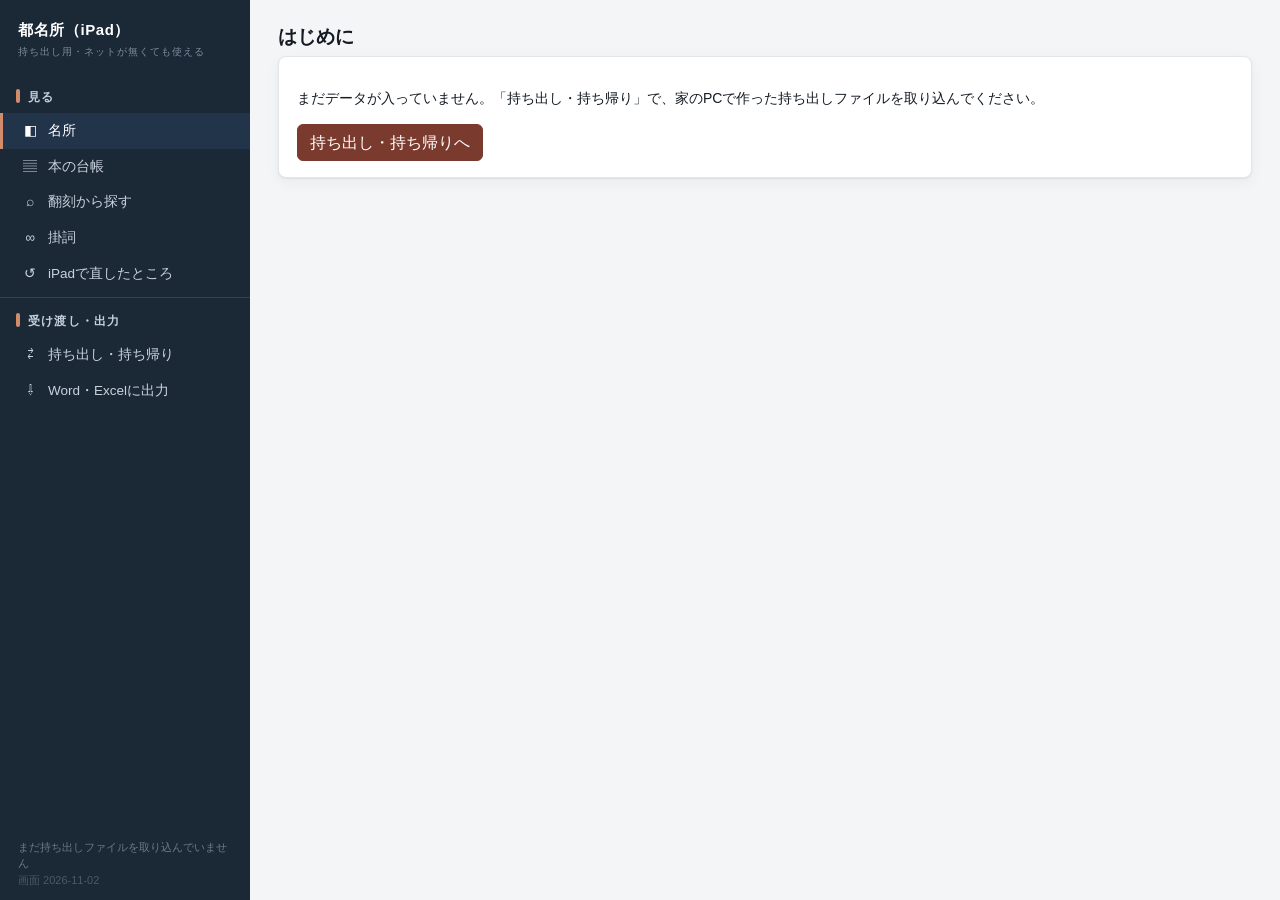
==== miyako/index.html @ 34dbe449 "都名所（iPad）の画面を miyako/ に入れる（データは含まない） Co-Authored-By: Claude Opus 5.5 <noreply@anthropic.com> Claude-" ====
<!doctype html>
<html lang="ja">
<head>
<meta charset="utf-8">
<meta name="viewport" content="width=device-width,initial-scale=1,viewport-fit=cover">
<meta name="apple-mobile-web-app-capable" content="yes">
<meta name="mobile-web-app-capable" content="yes">
<meta name="apple-mobile-web-app-title" content="都名所">
<meta name="theme-color" content="#3a2620">
<link rel="manifest" href="manifest.webmanifest">
<link rel="apple-touch-icon" href="icon-180.png">
<title>都名所（iPad）</title>
<link rel="stylesheet" href="style.css">
<style>
/* ===== 読みやすさ(2026-10-13・アプリ共通。元は _共通\読みやすさ.css) =====
   字体を BIZ UDPゴシック(無ければメイリオ)にし、灰色の字を濃くする。字の大きさは変えない(アプリごとに小さくしたい所があるため) */
:root{--ink:#141b24;--ink2:#36414e;--ink3:#5e6875}
/* 英数字(日付・番号など)だけはメイリオにする(2026-10-13・山下さん「メイリオでいきましょう」。日本語は BIZ UDPゴシック)(2026-10-13・山下さん「数字がワンサイズ大きすぎる、日付が改行する」) */
@font-face{font-family:"EisuYu";src:local("Meiryo"),local("メイリオ");font-weight:100 500;unicode-range:U+0020-007E}
@font-face{font-family:"EisuYu";src:local("Meiryo Bold"),local("Meiryo-Bold"),local("メイリオ ボールド");font-weight:600 900;unicode-range:U+0020-007E}
body{font-family:"EisuYu","BIZ UDPGothic","BIZ UDPゴシック","Meiryo","メイリオ","Hiragino Kaku Gothic ProN",sans-serif;-webkit-font-smoothing:antialiased}
</style>
<style>
/* ===== メニューの大見出しを見えるように(2026-10-13・アプリ共通。元は _共通\読みやすさ.css) =====
   左の黒いメニューの「全体」「法令」などの見出しが、暗い灰色・小さい字でほとんど見えなかった(山下さん) */
nav .grp{color:#c3cfdc !important;font-size:12px !important;font-weight:700 !important;letter-spacing:.1em;opacity:1 !important;border-top:1px solid rgba(255,255,255,.12);margin-top:6px}
nav .grp:first-child{border-top:none;margin-top:0}
/* 見出しの左に短い色の線(2026-10-13・山下さん了承。法令管理で試して採用) */
nav .grp{position:relative;padding-left:28px !important}
nav .grp::before{content:"";position:absolute;left:16px;top:calc(50% + 2px);transform:translateY(-50%);width:4px;height:14px;border-radius:2px;background:#d08c6b}
/* メニューの幅を 200→250px に(2026-10-13・山下さん了承。字体を変えて名前が2行に折れていたため) */
@media (min-width:761px){aside:has(> nav),nav.side{width:250px !important;flex:0 0 250px !important}}
</style>
</head>
<body>
<div id="app">
  <aside>
    <h1 id="app-title">都名所（iPad）</h1>
    <div class="sub">持ち出し用・ネットが無くても使える</div>
    <nav>
      <div class="grp">見る</div>
      <a data-view="home"><span class="ic">◧</span>名所</a>
      <a data-view="books"><span class="ic">▤</span>本の台帳</a>
      <a data-view="search"><span class="ic">⌕</span>翻刻から探す</a>
      <a data-view="kake"><span class="ic">∞</span>掛詞</a>
      <a data-view="changes"><span class="ic">↺</span>iPadで直したところ <span id="cbadge" class="nbadge"></span></a>
      <div class="grp">受け渡し・出力</div>
      <a data-view="mochi"><span class="ic">⇄</span>持ち出し・持ち帰り</a>
      <a data-view="export"><span class="ic">⇩</span>Word・Excelに出力</a>
    </nav>
    <div class="foot" id="foot"></div>
  </aside>
  <main id="main"><p class="lead">読み込み中…</p></main>
</div>
<div id="ov" hidden><button id="ov-x" aria-label="閉じる">✕ 閉じる</button><div id="ov-body"></div></div>
<script src="lib/jszip.min.js"></script>
<script src="app.js"></script>
</body>
</html>
---- miyako/style.css ----
:root{
  --bg:#f4f5f7; --panel:#fff; --line:#e2e5ea; --line2:#eef0f4;
  --ink:#1c2430; --ink2:#5b6675; --ink3:#8a93a1;
  --accent:#1f5f8b; --accent-soft:#e8f0f6;
  --ok:#2e7d55; --warn:#b06a10; --bad:#b3352c;
  --ok-soft:#eaf4ee; --warn-soft:#fdf3e3; --bad-soft:#fbeceb;
  --run:#2e7d55; --run-bg:#e3f2e8; --prog:#a8700a; --prog-bg:#fbf1d8; --plan:#3a68a8; --plan-bg:#e3ebf7;
  --todo:#7c8591; --todo-bg:#eef0f3; --na:#a9b0b8; --na-bg:#f7f8f9;
  --radius:8px; --shadow:0 1px 2px rgba(20,30,45,.06),0 4px 14px rgba(20,30,45,.05);
}
*{box-sizing:border-box}
html,body{height:100%}
body{margin:0;background:var(--bg);color:var(--ink);
  font-family:"Yu Gothic UI","Yu Gothic","Meiryo","Hiragino Kaku Gothic ProN",sans-serif;font-size:14px;line-height:1.6}
button,input,select,textarea{font:inherit;color:inherit}
#app{display:flex;min-height:100vh}
aside{width:200px;flex:0 0 200px;background:#1b2836;color:#c9d3de;display:flex;flex-direction:column;position:sticky;top:0;height:100vh}
aside h1{font-size:15px;margin:0;padding:18px 18px 2px;color:#fff;letter-spacing:.04em}
aside .sub{padding:0 18px 14px;font-size:10px;color:#7d8b9c;letter-spacing:.1em}
aside .foot{padding:12px 18px;font-size:11px;color:#6a798b;line-height:1.5}
nav{flex:1;overflow:auto}
nav .grp{padding:14px 18px 6px;font-size:10.5px;letter-spacing:.14em;color:#6a798b}
nav a{display:flex;gap:9px;align-items:center;padding:7px 18px;color:#c9d3de;cursor:pointer;border-left:3px solid transparent;font-size:13.5px;text-decoration:none}
nav a:hover{background:#22344a;color:#fff}
nav a.on{background:#22344a;color:#fff;border-left-color:#5aa0cf}
nav a .ic{width:18px;text-align:center}
.nbadge{margin-left:auto;background:var(--warn);color:#fff;border-radius:10px;font-size:11px;padding:0 7px}
.nbadge:empty{display:none}
main{flex:1;min-width:0;padding:22px 28px 60px}
h2{font-size:19px;margin:0 0 4px}
h3{font-size:14px;margin:0 0 10px}
h4{font-size:13px;margin:0 0 6px;color:var(--ink2)}
.lead{color:var(--ink2);font-size:12.5px;margin:0 0 16px}
.crumb{font-size:12.5px;color:var(--ink2);margin-bottom:6px}
.crumb a{color:var(--accent);cursor:pointer}
.crumb a:hover{text-decoration:underline}
.bar{display:flex;gap:8px;align-items:center;flex-wrap:wrap;margin-bottom:12px}
.bar .sp{flex:1}
.card{background:var(--panel);border:1px solid var(--line);border-radius:var(--radius);box-shadow:var(--shadow);padding:16px 18px;margin-bottom:14px}
input[type=search],input[type=text],select,textarea{border:1px solid #cfd5dd;border-radius:6px;padding:5px 8px;background:#fff}
input[type=search]{width:300px}
textarea{width:100%;min-height:64px;resize:vertical}
.btn{border:1px solid #cfd5dd;background:#fff;border-radius:6px;padding:5px 12px;cursor:pointer}
.btn:hover{background:#f0f3f7}
.btn.pri{background:var(--accent);border-color:var(--accent);color:#fff}
.btn.pri:hover{background:#184e73}
.btn.sm{padding:1px 8px;font-size:12px}
.link{color:var(--accent);cursor:pointer}
.link:hover{text-decoration:underline}
table{border-collapse:collapse;width:100%;background:#fff}
th,td{border-bottom:1px solid var(--line2);padding:6px 8px;text-align:left;vertical-align:top}
th{background:#f7f8fa;font-size:12px;color:var(--ink2);font-weight:600;position:sticky;top:0;white-space:nowrap}
tr.click{cursor:pointer}
tr.click:hover td{background:#f5f9fc}
td.num,th.num{text-align:right;font-variant-numeric:tabular-nums;white-space:nowrap}
td.nw{white-space:nowrap}
.small{font-size:12px;color:var(--ink2)}
.muted{color:var(--ink3)}
.tag{display:inline-block;font-size:11px;border-radius:4px;padding:0 6px;margin:1px 3px 1px 0;white-space:nowrap;background:#eef0f3;color:var(--ink2)}
.tag.warn{background:var(--warn-soft);color:var(--warn)}
.tag.bad{background:var(--bad-soft);color:var(--bad)}
.tag.ok{background:var(--ok-soft);color:var(--ok)}
.tag.acc{background:var(--accent-soft);color:var(--accent)}
.st{display:inline-block;font-size:11px;border-radius:10px;padding:0 8px;white-space:nowrap;border:1px solid transparent}
.st-稼働中{background:var(--run-bg);color:var(--run)} .st-進行中{background:var(--prog-bg);color:var(--prog)}
.st-構想{background:var(--plan-bg);color:var(--plan)} .st-未着手{background:var(--todo-bg);color:var(--todo)} .st-対象外{background:var(--na-bg);color:var(--na)}
.pa{color:var(--bad);font-weight:700;font-size:11px}

/* グループ全体 */
.cos{display:grid;grid-template-columns:repeat(auto-fill,minmax(190px,1fr));gap:10px;margin-bottom:18px}
.co{background:#fff;border:1px solid var(--line);border-radius:8px;padding:10px 12px}
.co b{display:block;font-size:13.5px}
.cat{margin-bottom:18px}
.cat>h3{display:flex;gap:10px;align-items:baseline;border-bottom:2px solid var(--ink);padding-bottom:4px}
.cat>h3 small{font-weight:400;color:var(--ink2);font-size:12px}
.cat-産業廃棄物>h3{border-color:#2f7d5b} .cat-一般廃棄物>h3{border-color:#2f6aa8} .cat-その他の事業>h3{border-color:#7c8591} .cat-共通の管理>h3{border-color:#a8700a}
.buses{display:grid;grid-template-columns:repeat(auto-fill,minmax(250px,1fr));gap:10px}
.bus{background:#fff;border:1px solid var(--line);border-radius:8px;padding:12px 14px;cursor:pointer;box-shadow:var(--shadow);display:flex;flex-direction:column;gap:4px}
.bus:hover{border-color:var(--accent)}
.bus .nm{font-size:15px;font-weight:700}
.bus .sc{font-size:12.5px;color:var(--ink2)}
.bus .nums{display:flex;gap:14px;font-size:12px;color:var(--ink2);margin-top:4px}
.bus .nums b{font-size:16px;color:var(--ink);font-variant-numeric:tabular-nums}
.bus .flow{font-size:11px;color:var(--ink3)}

/* 事業の流れ */
.lane{overflow-x:auto;padding-bottom:8px}
.flowcols{display:grid;grid-auto-flow:column;grid-auto-columns:minmax(220px,1fr);gap:0}
.fcol{padding:0 8px;border-left:1px dashed var(--line)}
.fcol:first-child{border-left:none;padding-left:0}
.fhead{background:var(--accent);color:#fff;padding:7px 18px 7px 10px;clip-path:polygon(0 0,calc(100% - 11px) 0,100% 50%,calc(100% - 11px) 100%,0 100%);margin-bottom:8px;cursor:pointer}
.fhead .n{font-size:10.5px;opacity:.85} .fhead .t{font-weight:700;font-size:14px;line-height:1.25}
.chu{margin-bottom:8px}
.chu h4{margin:0 0 3px;font-size:12px;color:var(--ink2);border-bottom:1px solid var(--line2)}
.ditem{display:block;width:100%;text-align:left;background:#fff;border:1px solid var(--line);border-left:4px solid var(--c,#ccc);border-radius:4px;padding:4px 7px;margin-bottom:4px;cursor:pointer;font-size:12.5px;line-height:1.35}
.ditem:hover{border-color:var(--accent);border-left-color:var(--c,#ccc)}
.ditem .s{display:block;font-size:11px;color:var(--ink3)}
.c-稼働中{--c:var(--run)} .c-進行中{--c:var(--prog)} .c-構想{--c:var(--plan)} .c-未着手{--c:var(--todo)} .c-対象外{--c:var(--na)}
.addlink{font-size:11.5px;color:var(--accent);cursor:pointer}

/* 文書1件 */
.doc-title{display:flex;gap:12px;align-items:center;flex-wrap:wrap;margin-bottom:12px}
.doc-title h2{margin:0}
.grid2{display:grid;grid-template-columns:repeat(auto-fit,minmax(340px,1fr));gap:14px}
dl.kv{display:grid;grid-template-columns:130px 1fr;gap:5px 12px;margin:0;font-size:13.5px}
dl.kv dt{color:var(--ink2);font-size:12.5px}
dl.kv dd{margin:0;white-space:pre-wrap;word-break:break-word}
.fl{display:flex;align-items:stretch;gap:8px;flex-wrap:wrap}
.fl .box{background:#f7f8fa;border:1px solid var(--line);border-radius:6px;padding:6px 10px;min-width:150px;flex:1}
.fl .box.me{background:var(--accent-soft);border-color:var(--accent);font-weight:700}
.fl .arr{align-self:center;color:var(--ink3);font-size:18px}
.form .row{display:grid;grid-template-columns:150px 1fr;gap:8px;align-items:start;margin-bottom:8px}
.form .row>label{font-size:12.5px;color:var(--ink2);padding-top:6px}
.form input[type=text],.form select{width:100%}
.checks{display:flex;flex-wrap:wrap;gap:4px 14px}
.checks label{font-size:13px;white-space:nowrap}
.chips{display:flex;flex-wrap:wrap;gap:4px}
.chipx{background:var(--accent-soft);color:var(--accent);border-radius:12px;padding:0 4px 0 9px;font-size:12px}
.chipx button{border:none;background:none;cursor:pointer;color:var(--accent)}
.savebar{position:sticky;bottom:0;background:rgba(244,245,247,.95);padding:10px 0;display:flex;gap:8px;border-top:1px solid var(--line)}
.err{color:var(--bad);font-size:13px}
.note{background:var(--warn-soft);color:var(--warn);border-radius:6px;padding:8px 12px;font-size:12.5px;margin-bottom:12px}

/* 部署 */
.tree{list-style:none;margin:0;padding-left:0}
.tree ul{list-style:none;margin:0;padding-left:22px;border-left:1px dashed var(--line)}
.tree li{margin:3px 0}
.tree .nd{display:inline-flex;gap:8px;align-items:center;cursor:pointer;padding:2px 8px;border-radius:5px}
.tree .nd:hover{background:var(--accent-soft)}
.tree .cnt{font-size:12px;color:var(--ink2);font-variant-numeric:tabular-nums}

/* 気づいた問題 */
.prob{border-left:4px solid var(--warn)}
.prob summary{cursor:pointer;font-weight:600}
.prob summary .cnt{float:right;color:var(--warn)}

/* 重ねて表示 */
#overlay{position:fixed;inset:0;background:rgba(20,28,38,.72);z-index:50;display:flex;flex-direction:column;padding:18px 24px}
#overlay[hidden]{display:none}
.ov-bar{display:flex;justify-content:space-between;align-items:center;color:#fff;margin-bottom:8px}
#ov-body{flex:1;background:#fff;border-radius:6px;overflow:auto;display:flex;align-items:center;justify-content:center}
#ov-body iframe{width:100%;height:100%;border:0}
#ov-body img{max-width:100%;max-height:100%}
@media (max-width:760px){aside{display:none} main{padding:16px}}

/* 図 */
.dwrap{overflow:auto;background:#fff;border:1px solid var(--line);border-radius:8px;padding:6px;max-height:78vh}
.dsvg{display:block;font-family:inherit}
.dsvg .lane{fill:#fafbfc;stroke:#e6e9ee;stroke-width:1;stroke-dasharray:4 3}
.dsvg .band{fill:none;stroke:#e6e9ee;stroke-width:1}
.dsvg .band.odd{fill:#f6f8fa;fill-opacity:.55}
.dsvg .lh{font-size:12.5px;font-weight:700;fill:var(--ink2)}
.dsvg .bh{font-size:12px;font-weight:700;fill:var(--accent)}
.dsvg .dbox{cursor:pointer}
.dsvg .dbox rect{stroke-width:1.2}
.dsvg .dbox:hover rect{stroke-width:2.4}
.dsvg .dt{font-size:12.5px;fill:var(--ink)}
.dsvg .ds{font-size:10.5px;fill:var(--ink2)}
.dsvg .dA{font-size:11px;font-weight:700;fill:var(--bad)}
.m-paper rect{fill:#fbece6;stroke:#d8795a} .m-excel rect{fill:#e6f0fb;stroke:#4f86c6}
.m-soft rect{fill:#e3f4ee;stroke:#2f9e7a} .m-unk rect{fill:#f1f2f4;stroke:#9aa2ad}
.dsvg .dbox.me rect{stroke:var(--ink);stroke-width:2.6}
.dsvg .dbox.far{opacity:.62}
.dsvg .edge{fill:none;stroke:var(--ink2);stroke-width:1.3}
.dsvg .edge.tk{stroke:#c07a12;stroke-width:2}
.dsvg .edge.mt{stroke:#7a5bc4;stroke-width:1.4;stroke-dasharray:5 4}
.dlegend{display:flex;flex-wrap:wrap;gap:4px 16px;font-size:12px;color:var(--ink2);margin:8px 0}
.dlegend span{display:inline-flex;align-items:center;gap:5px}
.lg{display:inline-block;width:14px;height:12px;border-radius:3px;border:1.2px solid}
.lg.m-paper{background:#fbece6;border-color:#d8795a} .lg.m-excel{background:#e6f0fb;border-color:#4f86c6}
.lg.m-soft{background:#e3f4ee;border-color:#2f9e7a} .lg.m-unk{background:#f1f2f4;border-color:#9aa2ad}
.ln{display:inline-block;width:24px;border-top:1.5px solid var(--ink2)}
.ln.tk{border-top:2px solid #c07a12} .ln.mt{border-top:1.5px dashed #7a5bc4}
.seg{display:inline-flex;border:1px solid #cfd5dd;border-radius:6px;overflow:hidden}
.seg button{border:none;background:#fff;padding:4px 12px;cursor:pointer}
.seg button.on{background:var(--accent);color:#fff}

/* 原本画像(東寺百合文書WEB) */
.webimgs{display:flex;flex-wrap:wrap;gap:8px}
.webimg{display:flex;flex-direction:column;align-items:center;gap:2px;cursor:pointer;border:1px solid var(--line);border-radius:6px;padding:4px;background:#fff}
.webimg:hover{border-color:var(--accent)}
.webimg img{height:120px;width:auto;display:block}
.webimg small{font-size:11px;color:var(--ink2)}

/* 翻刻 */
.honwrap{display:grid;grid-template-columns:minmax(0,1.15fr) minmax(0,1fr);gap:14px;align-items:start}
.honimg{position:sticky;top:8px}
.frames{display:flex;flex-wrap:wrap;gap:4px}
.frames .btn.on{background:var(--accent);border-color:var(--accent);color:#fff}
.imgbox{height:72vh;overflow:auto;background:#f4f1ea;border:1px solid #e2ddd2;border-radius:6px;margin-top:8px}
.imgbox img{display:block;width:100%;cursor:zoom-in}
.honform textarea{width:100%;font-family:"游明朝","Yu Mincho","MS Mincho",serif;font-size:16px;line-height:1.7}
.honform .hl{display:block;font-weight:bold;margin:8px 0 2px}
.honview{display:flex;flex-direction:row-reverse;gap:18px;overflow-x:auto;padding:8px 2px}
.honcol{flex:none;display:flex;flex-direction:row-reverse;gap:6px}
.honcol>b{writing-mode:vertical-rl;font-size:13px;color:#5e6875}
.tate{writing-mode:vertical-rl;white-space:pre-wrap;font-family:"游明朝","Yu Mincho","MS Mincho",serif;font-size:16px;line-height:1.9;max-height:420px}
@media (max-width:900px){.honwrap{grid-template-columns:1fr}.honimg{position:static}}

/* 幅のせまい画面(スマホ・iPadの縦の分割など)：左のメニューを上の横並びにする */
@media (max-width:760px){
  #app{flex-direction:column}
  aside{display:block !important;width:auto !important;height:auto;position:sticky;top:0;z-index:20}
  aside h1,aside .sub,aside .foot{display:none}
  aside nav{display:flex;overflow-x:auto;white-space:nowrap}
  aside nav .grp{display:none}
  aside nav a{flex:none;border-left:none !important;padding:10px 12px}
}

/* ---- iPad版 ---- */
.nbadge:empty{display:none}
.nbadge{background:#c77d0a;color:#fff;border-radius:9px;padding:0 7px;font-size:11px;margin-left:6px}
#ov{position:fixed;inset:0;background:rgba(10,14,20,.92);z-index:1000;display:flex;flex-direction:column}
#ov[hidden]{display:none}
#ov-x{position:absolute;top:calc(10px + env(safe-area-inset-top));left:10px;z-index:2;font-size:16px;padding:8px 14px;border-radius:8px;border:0;background:#fff}
#ov-body{flex:1;overflow:auto;-webkit-overflow-scrolling:touch;display:flex;align-items:flex-start;justify-content:center}
#ov-body img{max-width:none;width:100%;touch-action:pinch-zoom}
.btn,select,input,textarea{font-size:16px}
.thumbs{display:flex;flex-wrap:wrap;gap:8px}
.thumbs span{cursor:pointer;text-align:center}
.thumbs img{height:110px;border:1px solid #d9dee5;border-radius:4px;display:block}
.online{color:#2e7d32}.offline{color:#b3261e}
/* 都名所アプリだけの見た目(東寺百合アプリの style.css に足す) */
:root{--accent:#7a3b2e;--accent-soft:#f6ebe7}
nav a.on{border-left-color:#d08c6b}
nav .grp::before{background:#d08c6b !important}
/* 返り点(｛二｝)は小さく左下に */
.kt{font-size:.5em;vertical-align:-.25em;margin-left:.05em}
.tate .kt{font-size:.55em}
.tate{writing-mode:vertical-rl;white-space:pre-wrap;line-height:1.9;font-family:"游明朝","Yu Mincho","Hiragino Mincho ProN",serif;font-size:15px;max-height:70vh}
.yoko{white-space:pre-wrap;font-family:"游明朝","Yu Mincho","Hiragino Mincho ProN",serif;font-size:15px;line-height:1.9}
/* 引き比べ */
.cmp{display:flex;flex-direction:row-reverse;gap:12px;overflow-x:auto;padding:6px 0}
.cmpcol{flex:0 0 auto;border:1px solid var(--line);border-radius:8px;background:#fffdf8;padding:10px;display:flex;flex-direction:row-reverse;gap:10px;max-height:78vh}
.cmpcol .hd{writing-mode:vertical-rl;font-size:13px;color:var(--accent);font-weight:700}
.cmpcol .tate{max-height:74vh}
.yrline{position:relative;height:56px;border-bottom:2px solid var(--line);margin:8px 6px 26px}
.yrline .pt{position:absolute;bottom:-7px;width:12px;height:12px;border-radius:50%;background:var(--accent);transform:translateX(-6px);cursor:pointer;border:2px solid #fff}
.yrline .pt.nohon{background:#c9b9b2}
.yrline .lb{position:absolute;top:58px;font-size:11px;color:var(--ink3);transform:translateX(-50%)}
.pdfbox{height:76vh;border:1px solid var(--line);border-radius:6px;background:#f4f1ea;margin-top:6px}
.pdfbox iframe{width:100%;height:100%;border:0;border-radius:6px}
textarea.mincho{font-family:"游明朝","Yu Mincho",serif;font-size:15px;line-height:1.8}
table.tb{width:100%;border-collapse:collapse}
table.tb th,table.tb td{border-bottom:1px solid var(--line2);padding:5px 6px;text-align:left;vertical-align:top}
table.tb th{font-size:12px;color:var(--ink3);font-weight:600;background:#faf8f5}
table.tb tr[data-id]:hover,table.tb tr[data-go]:hover{background:var(--accent-soft);cursor:pointer}
.mtile{display:inline-block;border:1px solid var(--line);border-radius:8px;padding:10px 14px;margin:0 8px 8px 0;background:#fff;cursor:pointer;min-width:150px}
.mtile:hover{border-color:var(--accent)}
.mtile b{font-size:16px}
.hlp{font-size:12px;color:var(--ink3)}
.click{cursor:pointer}
.mtile{display:inline-block}
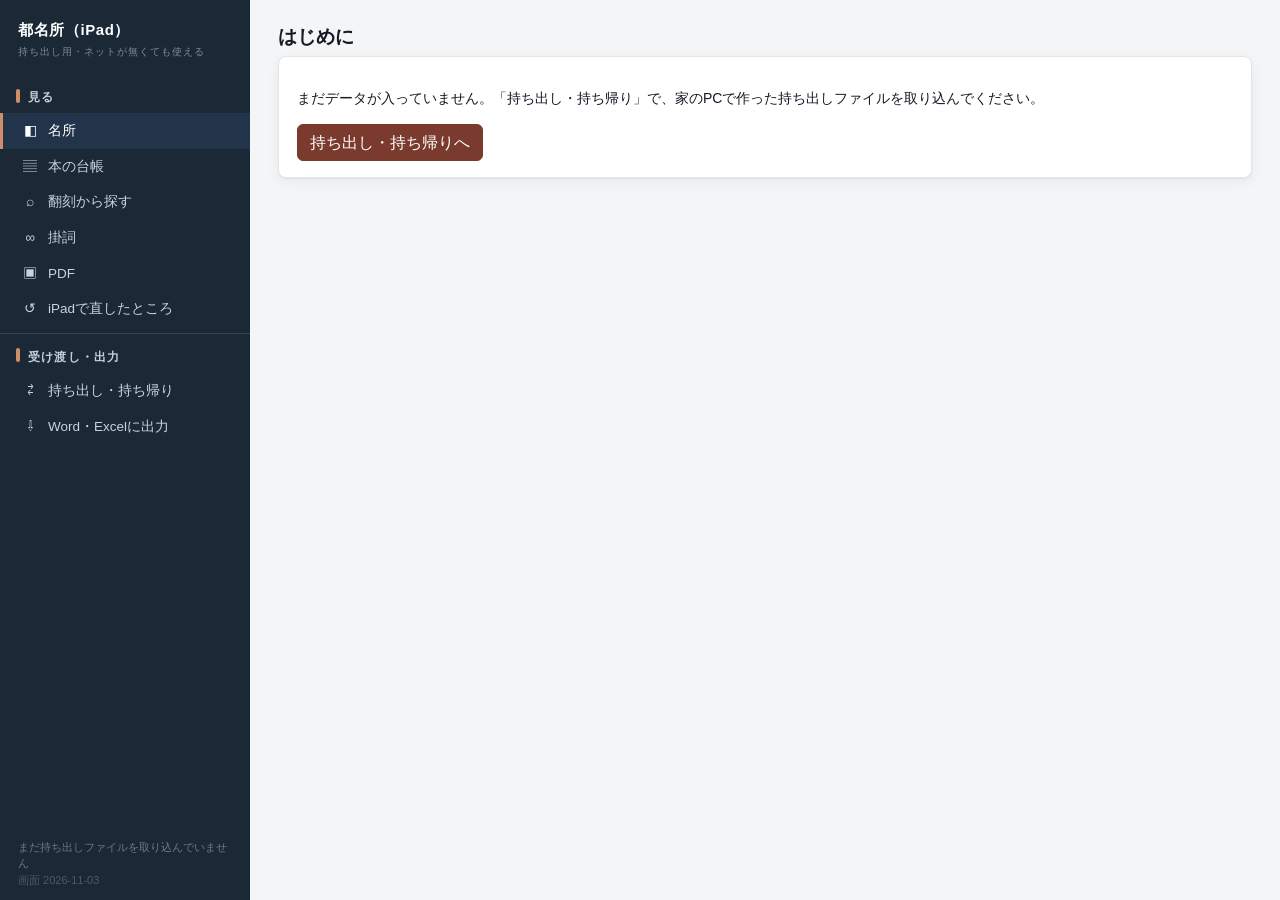
==== commit 0a8162c2: "都名所（iPad）：PDFの束をまとめて入れる・頁を指定して開く（pdf.js）。東寺百合と都名所の取っておきが互いに消えないように Co-Authored-By: Claude Opus 5.5 <" ====
--- a/miyako/index.html
+++ b/miyako/index.html
@@ -43,6 +43,7 @@
       <a data-view="books"><span class="ic">▤</span>本の台帳</a>
       <a data-view="search"><span class="ic">⌕</span>翻刻から探す</a>
       <a data-view="kake"><span class="ic">∞</span>掛詞</a>
+      <a data-view="pdf"><span class="ic">▣</span>PDF</a>
       <a data-view="changes"><span class="ic">↺</span>iPadで直したところ <span id="cbadge" class="nbadge"></span></a>
       <div class="grp">受け渡し・出力</div>
       <a data-view="mochi"><span class="ic">⇄</span>持ち出し・持ち帰り</a>
--- a/miyako/style.css
+++ b/miyako/style.css
@@ -251,3 +251,14 @@
 .hlp{font-size:12px;color:var(--ink3)}
 .click{cursor:pointer}
 .mtile{display:inline-block}
+
+/* PDFを見る(pdf.js) 2026-11-03 */
+#ov-body:has(.pv-bar){flex-direction:column;align-items:stretch;overflow:hidden}
+.pv-bar{display:flex;gap:6px;align-items:center;flex-wrap:wrap;padding:calc(8px + env(safe-area-inset-top)) 10px 6px 130px;background:#1b2836}
+.pv-bar .btn{padding:6px 12px}
+.pv-bar input{width:70px;padding:5px;border-radius:6px;border:0;text-align:center}
+.pv-t{color:#dfe6ee;font-size:13px}
+.pv-name{color:#9fb0c2;font-size:12px;padding:0 10px 6px 130px;background:#1b2836;white-space:nowrap;overflow:hidden;text-overflow:ellipsis}
+#pv-wrap{flex:1;overflow:auto;-webkit-overflow-scrolling:touch;text-align:center;position:relative;padding:4px}
+#pv-c{background:#fff;box-shadow:0 2px 10px rgba(0,0,0,.4)}
+.pv-msg{position:absolute;top:40%;left:0;right:0;color:#fff;text-align:center}
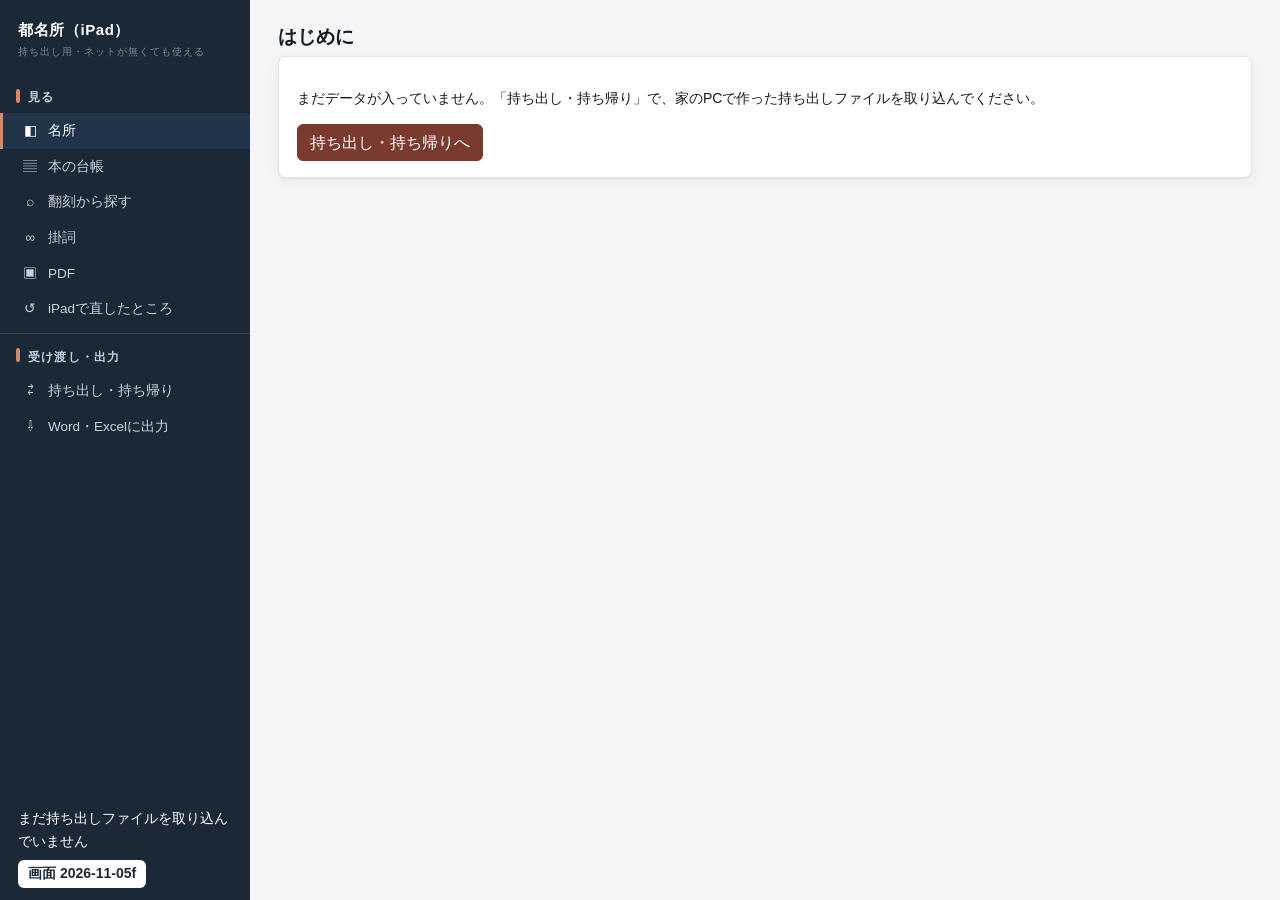
==== commit da8104f6: "都名所（iPad）：ホーム画面の名前を「都名所iPad」に Co-Authored-By: Claude Opus 5.5 <noreply@anthropic.com> Claude-Session" ====
--- a/miyako/index.html
+++ b/miyako/index.html
@@ -5,7 +5,7 @@
 <meta name="viewport" content="width=device-width,initial-scale=1,viewport-fit=cover">
 <meta name="apple-mobile-web-app-capable" content="yes">
 <meta name="mobile-web-app-capable" content="yes">
-<meta name="apple-mobile-web-app-title" content="都名所">
+<meta name="apple-mobile-web-app-title" content="都名所iPad">
 <meta name="theme-color" content="#3a2620">
 <link rel="manifest" href="manifest.webmanifest">
 <link rel="apple-touch-icon" href="icon-180.png">
--- a/miyako/style.css
+++ b/miyako/style.css
@@ -201,8 +201,11 @@
 @media (max-width:760px){
   #app{flex-direction:column}
   aside{display:block !important;width:auto !important;height:auto;position:sticky;top:0;z-index:20}
-  aside h1,aside .sub,aside .foot{display:none}
-  aside nav{display:flex;overflow-x:auto;white-space:nowrap}
+  aside h1,aside .sub{display:none}
+  aside .foot{padding:2px 12px 6px;font-size:10px}
+  aside .foot br{display:none}
+  aside nav{display:flex;flex-wrap:wrap;white-space:nowrap;flex:none}
+  aside{height:auto !important}   /* 折り返して、メニューが全部見えるように(2026-11-05) */
   aside nav .grp{display:none}
   aside nav a{flex:none;border-left:none !important;padding:10px 12px}
 }
@@ -262,3 +265,19 @@
 #pv-wrap{flex:1;overflow:auto;-webkit-overflow-scrolling:touch;text-align:center;position:relative;padding:4px}
 #pv-c{background:#fff;box-shadow:0 2px 10px rgba(0,0,0,.4)}
 .pv-msg{position:absolute;top:40%;left:0;right:0;color:#fff;text-align:center}
+.pbar{height:8px;background:#e6e9ee;border-radius:4px;overflow:hidden;margin:3px 0}
+.pbar>div{height:100%;width:0;background:var(--accent);transition:width .2s}
+.pbar>div.ok{background:var(--ok)}
+.btn.big{font-size:18px;padding:12px 26px;border-radius:10px;display:inline-block}
+.btn.off{opacity:.4;pointer-events:none}
+.vh{position:absolute;width:1px;height:1px;opacity:0;overflow:hidden}
+.ask{background:#fff;margin:calc(60px + env(safe-area-inset-top)) auto 0;max-width:640px;border-radius:12px;padding:24px 26px;line-height:1.8}
+.ask-name{font-size:18px;font-weight:700;margin:6px 0 10px;word-break:break-all}
+.pv-row{flex:1;display:flex;min-height:0}
+.pv-row #pv-wrap{flex:1}
+#pv-side{width:44%;background:#fff;padding:10px;display:flex;flex-direction:column;border-left:2px solid #1b2836}
+#pv-side[hidden]{display:none}
+#pv-side textarea{flex:1;min-height:200px;font-size:17px;line-height:1.8}
+/* 左下の字を見やすく(2026-11-05：山下さん「背景色と同じ系統の色・字が小さい」) */
+aside .foot{color:#fff !important;font-size:14px !important;line-height:1.7 !important;opacity:1 !important}
+.ver{display:inline-block;margin-top:6px;background:#fff;color:#1b2836;font-weight:700;font-size:14px;padding:2px 10px;border-radius:6px}
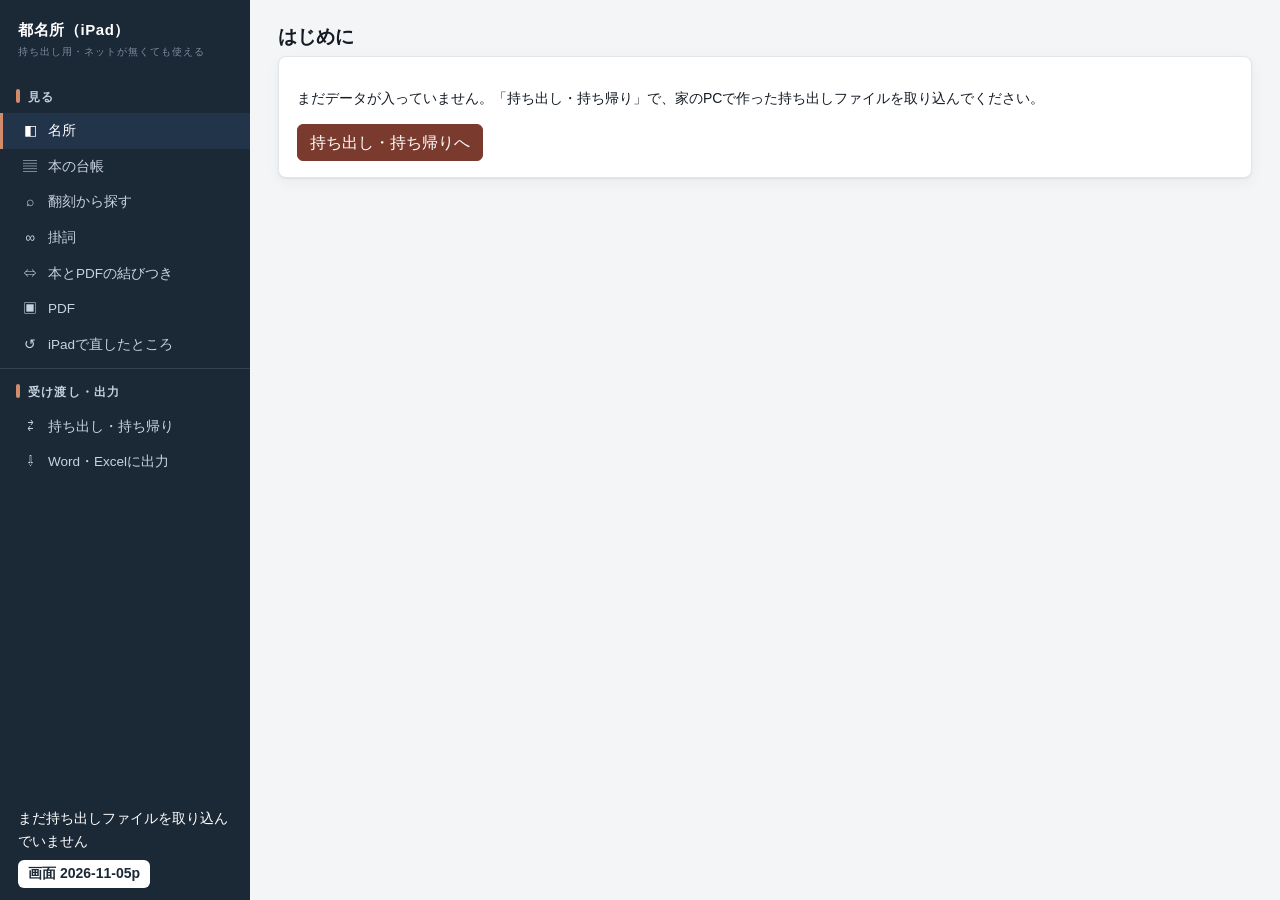
==== commit 81fbd6e1: "都名所（iPad）：本とPDFの結びつきの一覧（見るだけ） Co-Authored-By: Claude Opus 5.5 <noreply@anthropic.com> Claude-Session" ====
--- a/miyako/index.html
+++ b/miyako/index.html
@@ -43,6 +43,7 @@
       <a data-view="books"><span class="ic">▤</span>本の台帳</a>
       <a data-view="search"><span class="ic">⌕</span>翻刻から探す</a>
       <a data-view="kake"><span class="ic">∞</span>掛詞</a>
+      <a data-view="links"><span class="ic">⇔</span>本とPDFの結びつき</a>
       <a data-view="pdf"><span class="ic">▣</span>PDF</a>
       <a data-view="changes"><span class="ic">↺</span>iPadで直したところ <span id="cbadge" class="nbadge"></span></a>
       <div class="grp">受け渡し・出力</div>
--- a/miyako/style.css
+++ b/miyako/style.css
@@ -281,3 +281,23 @@
 /* 左下の字を見やすく(2026-11-05：山下さん「背景色と同じ系統の色・字が小さい」) */
 aside .foot{color:#fff !important;font-size:14px !important;line-height:1.7 !important;opacity:1 !important}
 .ver{display:inline-block;margin-top:6px;background:#fff;color:#1b2836;font-weight:700;font-size:14px;padding:2px 10px;border-radius:6px}
+/* 検索欄を大きく(2026-11-05) */
+input#q{font-size:17px;padding:8px 12px;min-width:260px;border:2px solid #8a93a1;border-radius:8px;background:#fff;-webkit-appearance:none;appearance:none}
+/* 本の台帳：PDFを結んだか(2026-11-05) */
+.pdfst{display:inline-block;font-size:14px;font-weight:700;padding:3px 10px;border-radius:6px;margin-bottom:3px}
+.pdfst.yes{background:#2e7d55;color:#fff}
+.pdfst.no{background:#fff3df;color:#9a5a00;border:1.5px solid #e0a040}
+.seg{display:flex;gap:0;margin:4px 0 6px;flex-wrap:wrap}
+.seg button{font-size:15px;padding:8px 14px;border:1.5px solid #1f5f8b;background:#fff;color:#1f5f8b;cursor:pointer}
+.seg button:first-child{border-radius:8px 0 0 8px}.seg button:last-child{border-radius:0 8px 8px 0}
+.seg button+button{border-left:none}
+.seg button.on{background:#1f5f8b;color:#fff}
+.pdfrow{display:flex;flex-wrap:wrap;gap:6px;align-items:center;padding:8px 0;border-bottom:1px solid #eef0f4}
+.btn.danger{border-color:#b3352c;color:#b3352c}
+.chooser{max-width:900px;max-height:calc(100vh - 90px);overflow:auto}
+.chooser input#cq{font-size:17px;padding:8px 12px;min-width:320px;border:2px solid #8a93a1;border-radius:8px}
+.cq-row{padding:10px 12px;border-bottom:1px solid #e2e5ea;cursor:pointer}
+.cq-row:active,.cq-row:hover{background:#eef5fb}
+.cq-row.linked{background:#eaf4ee}
+.cq-nm{font-size:17px;font-weight:700;word-break:break-all}
+tr.grp1 td{border-top:2px solid #c9d0d9}
